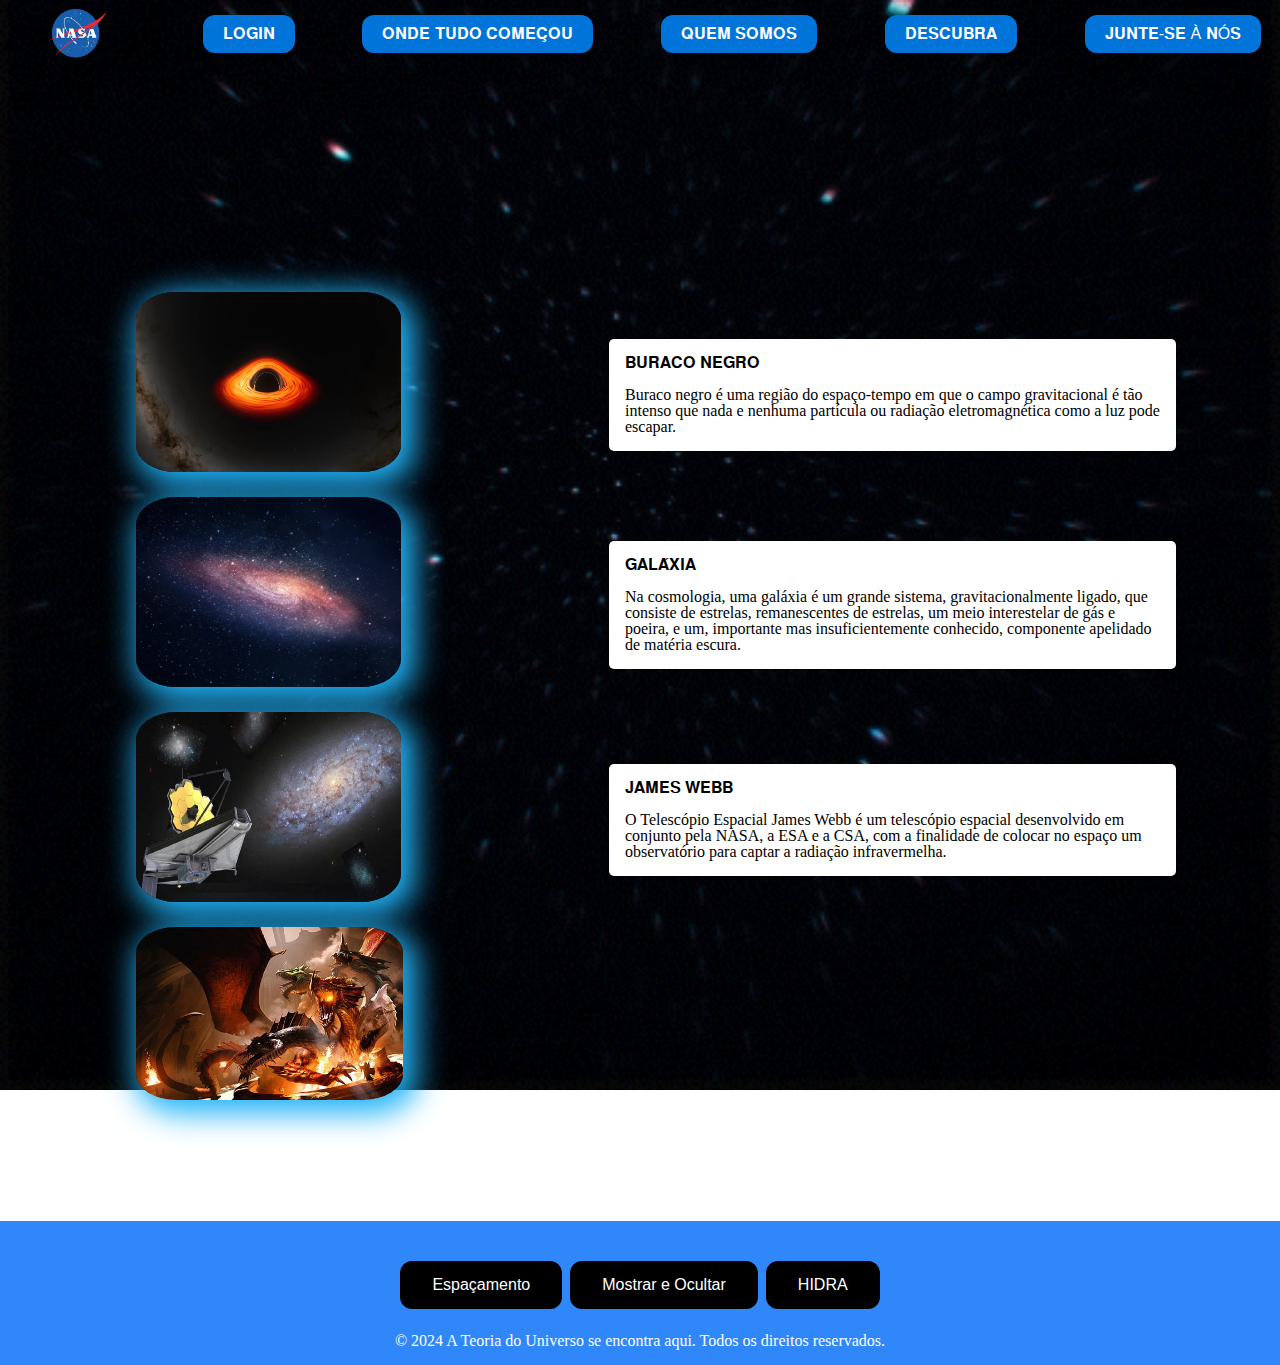
==== index.html @ 3cb1310c "1.0 - Deploy" ====
<!DOCTYPE html>
<html lang="pt-br">
<head>
    <meta charset="UTF-8">
    <meta name="viewport" content="width=device-width, initial-scale=1.0">
    <title>Nasa</title>
    <link rel="stylesheet" href="css/reset.css">
    <link rel="stylesheet" href="css/style.css">
    <link rel="stylesheet" href="css/responsivo.css">
    

    <style>
        .container-header {
            display: flex;
            justify-content: space-around;
            align-items: center;
        }
        
        .scrollable {
            width: 300px; 
            height: 200px; 
            overflow: auto; 
            border: 1px solid #ffffff; 
        }

        .texts {
            display: flex;
            flex-wrap: wrap;
            justify-content: space-around;
            width: 10%;
            padding: 1rem;
        }

        .text-box {
            flex: 1 1 30%;
            background: #ffffff;
            margin: 0.5rem;
            padding: 1rem;
            border-radius: 5px;
        }

       

        footer {
            background: #2f87fa;
            color: #fff;
            text-align: center;
            padding: 1rem 0;
            width: 100%; 
        }
    </style>
</head>

<body>
    <header>
        <div class="container-header">
            <img src="img/nasa.png" alt="Nasinha" width="80rem" height="75rem">
              
            <a href="../Pagina_2/inicio.html" target="_blank"><button>𝐋𝐎𝐆𝐈𝐍</button></a>
            <a href="https://www.nasa.gov/" target="_blank"><button>𝐎𝐍𝐃𝐄 𝐓𝐔𝐃𝐎 𝐂𝐎𝐌𝐄𝐂̧𝐎𝐔</button></a>
            <a href="https://www.nasa.gov/history/" target="_blank"><button>𝐐𝐔𝐄𝐌 𝐒𝐎𝐌𝐎𝐒 </button></a>
            <a href="https://www.nasa.gov/nasa-impacts/" target="_blank"><button>𝐃𝐄𝐒𝐂𝐔𝐁𝐑𝐀</button></a>
            <a href="https://www.nasa.gov/get-involved/" target="_blank"><button>𝐉𝐔𝐍𝐓𝐄-𝐒𝐄 À 𝐍Ó𝐒</button></a>
        </div>
    </header>

    <main>
        <div class="container">
            <section class="foto">
                <img src="img/buraco negro.jpg" alt="figura 1" width="265rem" height="180rem">
                <div class="text-box">
                    <h2>𝐁𝐔𝐑𝐀𝐂𝐎 𝐍𝐄𝐆𝐑𝐎</h2>
                    <br>
                    <p>Buraco negro é uma região do espaço-tempo em que o campo gravitacional é tão intenso que nada e nenhuma partícula ou radiação eletromagnética como a luz pode escapar.</p>
                </div>

                <img src="img/Galáxia.jpg" alt="figura 3" width="265rem" height="190rem">
                <div class="text-box">
                    <h2>𝐆𝐀𝐋𝐀́𝐗𝐈𝐀</h2>
                    <br>
                    <p>Na cosmologia, uma galáxia é um grande sistema, gravitacionalmente ligado, que consiste de estrelas, remanescentes de estrelas, um meio interestelar de gás e poeira, e um, importante mas insuficientemente conhecido, componente apelidado de matéria escura.</p>
                </div>
                <img src="img/James Webb.jpg" alt="figura 2" width="265rem" height="190rem">
                <div class="text-box">
                    <h2>𝐉𝐀𝐌𝐄𝐒 𝐖𝐄𝐁𝐁</h2>
                    <br>
                    <p>O Telescópio Espacial James Webb é um telescópio espacial desenvolvido em conjunto pela NASA, a ESA e a CSA, com a finalidade de colocar no espaço um observatório para captar a radiação infravermelha.</p>
                </div>
                
                
                <img  id="dragaosinho" src="img/Dragão.jpg" alt="hidra"  title="Hidra"  width="267rem" height="auto">






                
                <!-- <div class="container-main">
            <div style="background: linear-gradient(#7C72FF, #2DA44E 80%, #3FB950); height: 72%; width:3px;" id="barrinha"></div>
            <div class="container-meio" style="height: 10rem;"></div>
            <div style="background: linear-gradient(#7C72FF, #2DA44E 80%, #3FB950); height: 72%; width:3px;" id="barrinha"></div>
            </div>
        -->



            <!--Efeito Espacial-->
            
            <!--  <body>
                <div class="black-hole"></div>
            </body>   -->
           

            



    </main>

    <footer>
        <section class="actions">
            <h2> 
              <button id="addContent">Espaçamento</button>
              <button id="toggleImage">Mostrar e Ocultar </button>
              <button id="hoverEffect">HIDRA</button>
          </section>
          <div id="dynamicContent"></div>
        <p>© 2024 A Teoria do Universo se encontra aqui. Todos os direitos reservados.</p>
    </footer>


    <script src="js/script.js"></script>
</body>
</html>
---- css/style.css ----
@import url('https://fonts.googleapis.com/css2?family=Inter:wght@100..900&display=swap');
.container-header{
    display: grid;
    height: 3rem;
    background-position: 0%;
    width:100%;
    border-radius: 100% 100% 100% ;
    padding: 1.5% 0;
    justify-content: space-around;
    align-items: center;
    color: rgb(255, 255, 255);
    text-shadow: rgb(0, 0, 0) 0.1em 0.1em 0.2em;
    font-family:  "inter" ;
    
}

body {

    background:  url(../img/universo.gif) no-repeat center center ;
    background-size: cover;
} 

.caixa { 
    position: fixed;
    top: 18px;
    right: 20px;
    width: 200px; /*ajuste se necessário */
    height: 50px; /*ajuste se necessário*/
    background-color:rgb(0, 247, 255);
    border: 1px solid #ccc;
    border-radius: 5px;
    padding: 10px;
    box-sizing: border-box;
   
}




.container-main {
    display: grid;
    grid-template-columns: 20% 60% 20%;
    height: 50rem;
    
}

#barrinha {
    border-radius: 80%;
    margin: 100px;
    margin: 100px;
    position: relative;
    height: 100px;
    width: 100px;
    top: -500px;
    
}


/* Estilo das Fotos */
.foto {
    display: flex;
    justify-content: space-around;
    align-items: center;
    flex-wrap: wrap;
    padding: 1rem;

}

.foto-container {
    display: flex;
    justify-content: center;
    align-items: center;
    width: 100%;
    
}

.foto {
    display: flex;
    
    align-items: center;
    flex-wrap: wrap;
    padding: 6rem;
   margin-top: 10%;
 
}

.container {
    border-radius: 15px;
        
    
    }



.foto {
    display: flex;
    align-items: center;
    justify-content: flex-start;
}

.foto img {
    margin-right: 200px; /* Adiciona espaço entre a imagem e o texto */
    margin-left: 40px;
    margin-bottom: 25px;
    border-radius: 15%;
    box-shadow: #22b4f8 7px 7px 30px 7px;
}

.text-box {
    margin-left: 0,1px;
    margin-right: 200px;
   
    }

    
        /*celular pequeno*/

        @media(max-width:360px){
            .container-header {
             flex-direction: column;
            
     }}
     
    
     
             /* Celular Médio e Grande*/
     
         @media(min-width:361px) and (max-width:768px) {
             .container-header {
                 flex-direction: column;
     }}
         
     .texts .text-box {
        flex: 1 1 100%;
     }

     /*Tablet retrato e Paisagem*/

     @media(min-width: 769px) and (max-width: 1280px) {
        .container-header {
            flex-direction: row;
        }
     }
.foto {
    flex-direction: row;
}

.texts .text-box {
    flex: 1 1 45%
}

/* Desktop Comum */
@media (min-width: 1281px) and (max-width: 1440px) {
    .container-header {
        flex-direction: row;
    }

    .foto {
        flex-direction: row;
    }

    .texts .text-box {
        flex: 1 1 30%;
    }
}


/* Desktop Grande */
@media (min-width: 1441px) {
    .container-header {
        flex-direction: row;
    }

    .foto {
        flex-direction: row;
    }

    .texts .text-box {
        flex: 1 1 30%;
    }
}


.container-header button {
    background-color: #ffffff;
    color: rgb(0, 0, 0);
    border: none;
    padding: 10px 20px;
    cursor: pointer;
}


.container-header button:hover {
    background-color: #22b4f8;
}

.container-header {
    display: flex;
    align-items: center;
    justify-content: space-between;
    padding: 10px;
}

.container-header img {
    margin-right: 20px; /* Espaçamento entre a imagem e o primeiro botão */
}

.container-header a {
    margin-left: 10px; /* Espaçamento entre os botões */
}

.container-header button {
    background-color: #0074D9;
    color: white;
    border: none;
    padding: 10px 20px;
    cursor: pointer;
    transition: background-color 0.3s ease;
}

.container-header button:hover {
    background-color: #005bb5;
}

.actions {
    display: flex;
    justify-content: space-around;
    margin: 20px 0;
    
}

.hovered {
    background-color: #63d3ff;
    
}

button {
    background-color: #000000; /* Cor de fundo */
    border: none; /* Remove a borda padrão */
    color: white; /* Cor do texto */
    padding: 15px 32px; /* Espaçamento interno */
    text-align: center; /* Alinhamento do texto */
    text-decoration: none; /* Remove sublinhado */
    display: inline-block; /* Torna o botão um elemento inline-block */
    font-size: 16px; /* Tamanho da fonte */
    margin: 4px 2px; /* Margens */
    cursor: pointer; /* Cursor de ponteiro ao passar o mouse */
    border-radius: 12px; /* Bordas arredondadas */
    transition: background-color 0.3s, transform 0.3s; /* Animações */
}

button:hover {
    background-color: #3700ff; /* Cor de fundo ao passar o mouse */
    transform: scale(1.05); /* Aumenta ligeiramente o botão */
}

button:active {
    background-color: #000000; /* Cor de fundo ao clicar */
    transform: scale(0.95); /* Reduz ligeiramente o botão */
    box-shadow: 0 5px #666; /* Sombra ao clicar */
    transform: translateY(4px); /* Desce o botão ao clicar */
}




            /*Efeito Espacial*/


            body, html {
                margin: 0;
                padding: 0;
                height: 100%;
              }
              
              .black-hole {
                position: fixed;
                top: 50%;
                left: 50%;
                transform: translate(-50%, -50%);
                width: 200px;
                height: 200px;
                border-radius: 50%;
                background-color: black;
                box-shadow: 0 0 100px 50px black;
                animation: pulse -1s infinite alternate;
                animation-duration: 3s;
                
              }
              
              @keyframes pulse {
                0% {
                  width: 2000px;
                  height: 2000px;
                  opacity: 1;
                }
                100% {
                  width: 400px;
                  height: 400px;
                  opacity: 0;
                }
              }
              




             /*Efeito Botão*/
---- css/responsivo.css ----
@media (max-width: 360px) {
    /* Estilos para celular pequeno */
}
@media (min-width: 361px) and (max-width: 480px) {
    /* Estilos para celular médio */
}
@media (min-width: 481px) and (max-width: 768px) {
    /* Estilos para celular grande */
}
@media (min-width: 769px) and (max-width: 1024px) {
    /* Estilos para tablet retrato */
}
@media (min-width: 1025px) and (max-width: 1280px) {
    /* Estilos para tablet paisagem */
}
@media (min-width: 1281px) and (max-width: 1440px) {
    /* Estilos para desktop comum */
}
@media (min-width: 1441px) {
    /* Estilos para telas grandes */
}
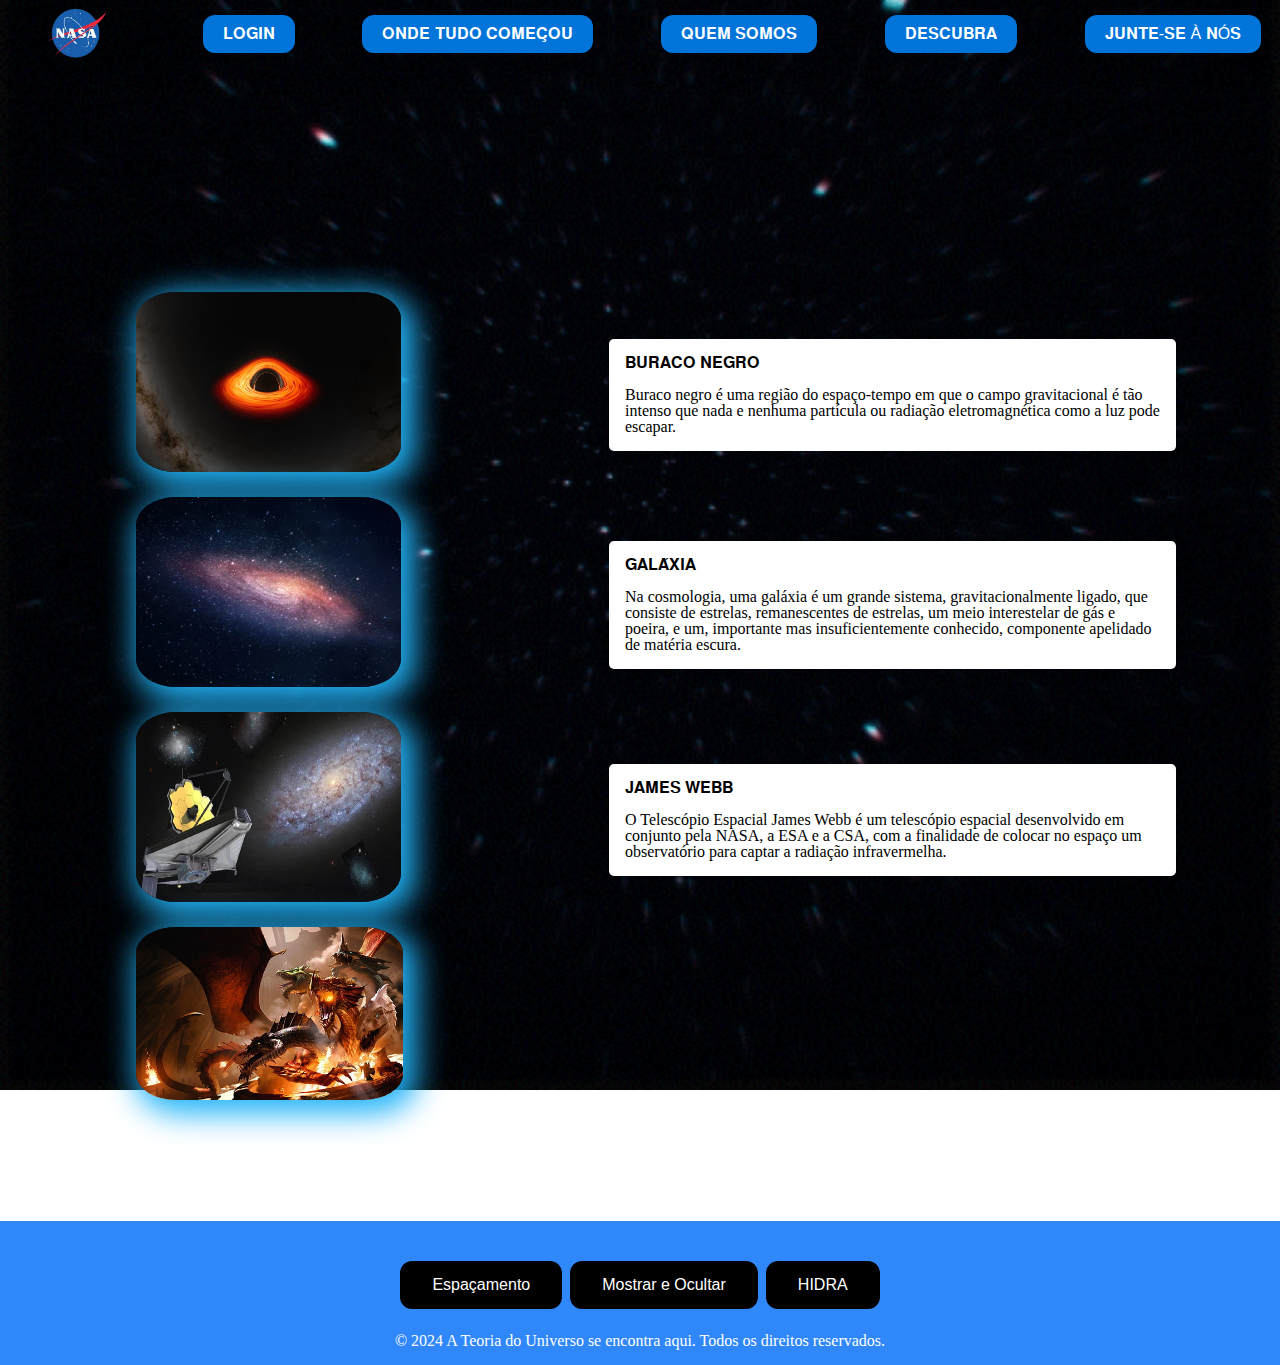
==== commit 2f474df2: "1.1 - correção index" ====
--- a/index.html
+++ b/index.html
@@ -56,7 +56,7 @@
         <div class="container-header">
             <img src="img/nasa.png" alt="Nasinha" width="80rem" height="75rem">
               
-            <a href="../Pagina_2/inicio.html" target="_blank"><button>𝐋𝐎𝐆𝐈𝐍</button></a>
+            <a href="inicio.html" target="_blank"><button>𝐋𝐎𝐆𝐈𝐍</button></a>
             <a href="https://www.nasa.gov/" target="_blank"><button>𝐎𝐍𝐃𝐄 𝐓𝐔𝐃𝐎 𝐂𝐎𝐌𝐄𝐂̧𝐎𝐔</button></a>
             <a href="https://www.nasa.gov/history/" target="_blank"><button>𝐐𝐔𝐄𝐌 𝐒𝐎𝐌𝐎𝐒 </button></a>
             <a href="https://www.nasa.gov/nasa-impacts/" target="_blank"><button>𝐃𝐄𝐒𝐂𝐔𝐁𝐑𝐀</button></a>
